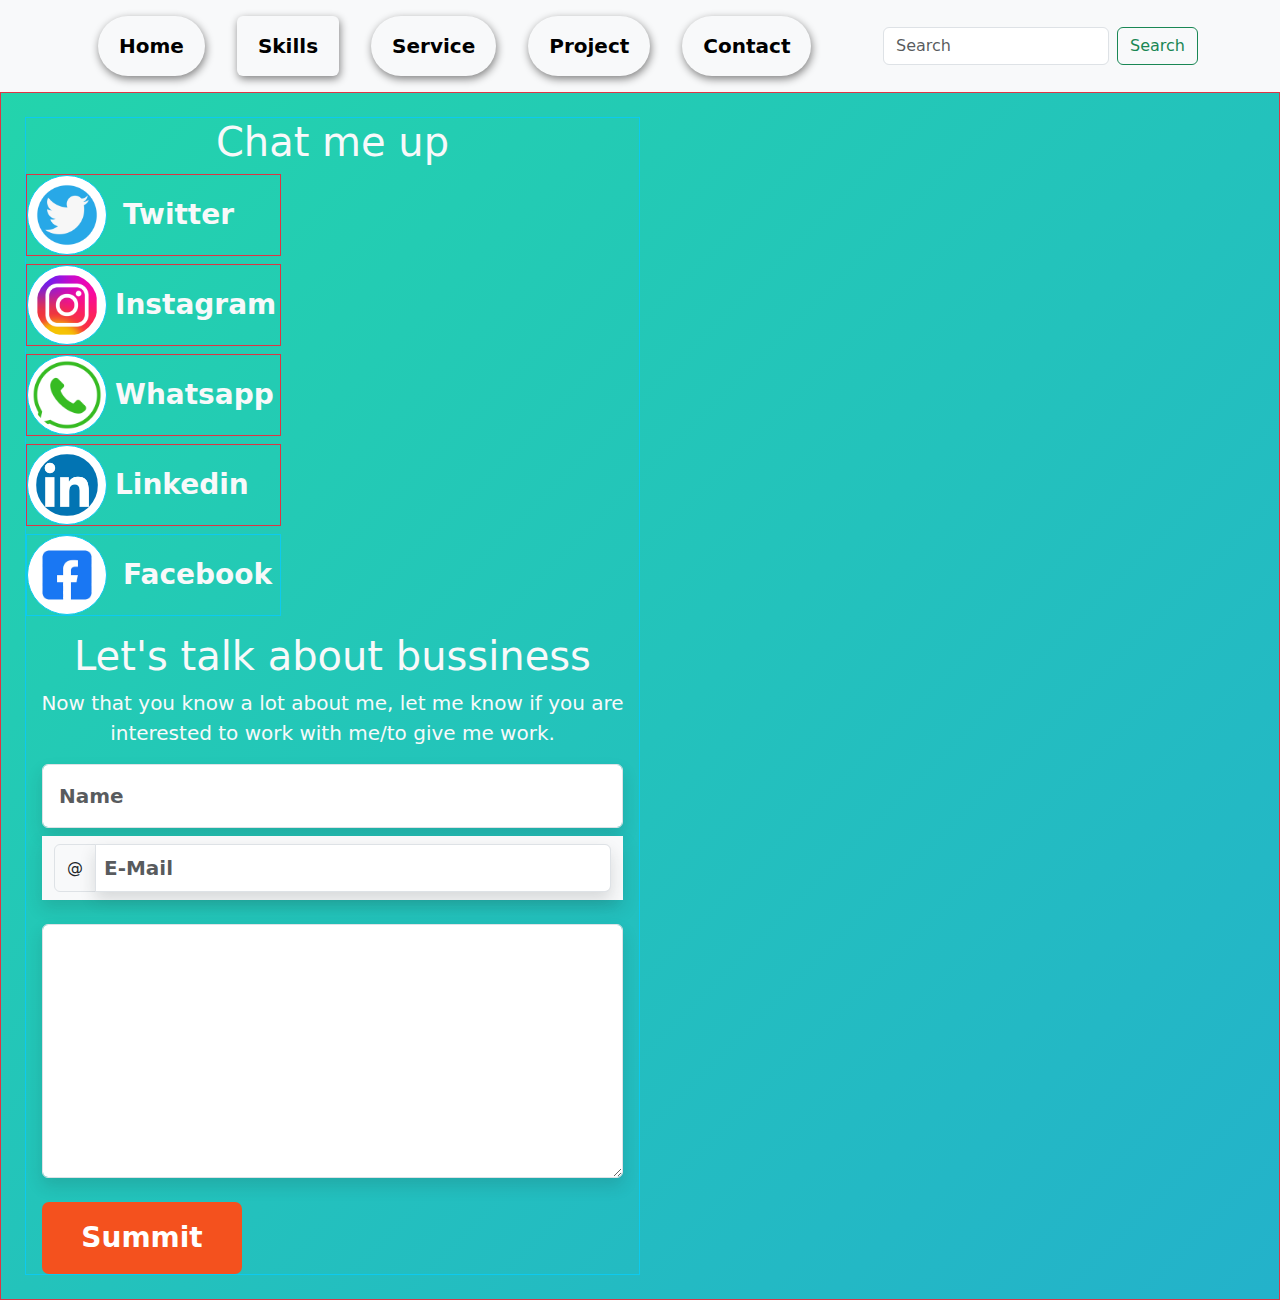
==== contact.html @ 2df0a3fb "potfolio" ====
<!DOCTYPE html>
<html lang="en">
    <head>
        <meta charset="UTF-8">
        <meta http-equiv="X-UA-Compatible" content="IE=edge">
        <meta name="viewport" content="width=device-width, initial-scale=1.0">
        <title>Document</title>
        <link rel="stylesheet" href="./style.css">

        <link rel="stylesheet" href="./bootstrap-5.3.0-alpha1-dist/bootstrap-5.3.0-alpha1-dist/css/bootstrap.css">
        
        <script src="bootstrap-5.3.0-alpha1-dist/bootstrap-5.3.0-alpha1-dist/js/bootstrap.js"></script>

        <link
        rel="stylesheet"
        href="https://cdnjs.cloudflare.com/ajax/libs/animate.css/4.1.1/animate.min.css"
      />
    </head>
    <body>
        <div class="background">
            <nav class="navbar navbar-expand-lg bg-body-tertiary sticky-top   bg-dark">
                <div class="container  bg-dar">
                    <button class="navbar-toggler" type="button" data-bs-toggle="collapse" data-bs-target="#navbarTogglerDemo03" aria-controls="navbarTogglerDemo03" aria-expanded="false" aria-label="Toggle navigation">
                        <span class="navbar-toggler-icon"></span>
                </button>
                <div class="collapse navbar-collapse" id="navbarTogglerDemo03">
                    <ul class="navbar-nav me-auto mb-2 mb-lg-0">
                        <button class="btn  rounded-pill mx-3 my-2" id="btn">
                            <li class="nav-item">
                            <a class="nav-link active fw-bold fs-5" aria-current="page" href="./index.html">Home</a>
                            </li>
                        </button>
                        <button class="btn  rounded- mx-3 my-2" id="btn">
                            <li class="nav-item">
                                <a class="nav-link active fw-bold fs-5" aria-current="page" href="#">Skills</a>
                            </li>
                        </button>
                        <button class="btn  rounded-pill mx-3 my-2" id="btn">
                            <li class="nav-item">
                            <a class="nav-link active fw-bold fs-5" aria-current="page" href="#">Service</a>
                            </li>
                        </button>
                        <button class="btn  rounded-pill mx-3 my-2" id="btn">
                            <li class="nav-item">
                            <a class="nav-link active fw-bold fs-5" aria-current="page" href="#">Project</a>
                            </li>
                        </button>
                        <button class="btn  rounded-pill mx-3 my-2" id="btn">
                            <li class="nav-item">
                            <a class="nav-link active fw-bold fs-5" aria-current="page" href="#">Contact</a>
                            </li>
                        </button>
                    
                    
                    
                    </ul>
                    <form class="d-flex" role="search">
                    <input class="form-control me-2" type="search" placeholder="Search" aria-label="Search">
                    <button class="btn btn-outline-success" type="submit">Search</button>
                    </form>
                </div>
            </div>
        </nav>
        <div class="container-fluid border border-danger p-4">
            <div class="col-6 border border-info">
                <h1 class="text-center text-light">Chat me up</h1>
                <div class="border border-danger col-5 my-2 d-flex ">
                    <a href="">
                        <img src="./twitter logo png - Google Search/pngtree-twitter-social-media-round-icon-png-image_6315985.png" alt="" width="80" class="card rounded-circle p-2 border border-info ">
                    </a>
                    <a href="" class="my-auto text-decoration-none text-capitalize fs-3 fw-bold ps-3 text-light">
                        Twitter
                    </a>
                </div>
                <div class="border border-danger col-5 my-2 d-flex">
                    <a href="">
                        <img src="./twitter logo png - Google Search/pngtree-instagram-icon-png-image_6315974.png" alt="" width="80" class="card rounded-circle p-2 border border-info ">
                    </a>
                    <a href="" class="my-auto text-decoration-none text-capitalize fs-3 fw-bold  ps-2 text-light">
                        Instagram
                    </a>
                </div>
                <div class="border border-danger col-5 my-2 d-flex">
                    <a href="https://api.whatsapp.com/send/?phone=%2B2348149445103&text&type=phone_number&app_absent=0">
                        <img src="./twitter logo png - Google Search/pngtree-whatsapp-mobile-software-icon-png-image_6315991.png" alt="" width="80" class="card rounded-circle p-1 border border-info ">
                    </a>
                    <a href="https://api.whatsapp.com/send/?phone=%2B2348149445103&text&type=phone_number&app_absent=0" class="my-auto text-decoration-none text-capitalize fs-3 fw-bold ps-2 text-light">
                        Whatsapp
                    </a>
                </div>
                <div class="border border-danger col-5 my-2 d-flex">
                    <a href="">
                        <img src="./twitter logo png - Google Search/480px-LinkedIn_logo_initials.png" alt="" width="80" class="card rounded-circle p-2 border border-info ">
                    </a>
                    <a href="" class="my-auto text-decoration-none text-capitalize fs-3 fw-bold ps-2 text-light ">
                        Linkedin
                    </a>
                </div>
                <div class="border border-info col-5 my-2 d-flex">
                    <a href="">
                        <img src="./twitter logo png - Google Search/blue-social-media-logo_197792-1759.png" alt="" width="80" class="card rounded-circle p-1 border border-info">
                    </a>
                    <a href="" class="my-auto text-decoration-none text-capitalize fs-3 fw-bold ps-3 text-light">
                        Facebook
                    </a>
                </div>
                <h1 class="text-center pt-2 text-light">Let's talk about bussiness</h1>
                <p class="text-center fs-5 text-light">Now that you know a lot about me, let me know if you are interested to work with me/to give me work.</p>
                <div class="mx-3">
                    <input type="text" class="form-control fs-5 fw-bold text-capitalize shadow p-3 my-2 " placeholder="Name">
                    <nav class="navbar bg-body-tertiary shadow">
                        <form class="container-fluid">
                          <div class="input-group">
                            <span class="input-group-text">@</span>
                            <input type="email" class="form-control fs-5 fw-bold text-capitalize shadow p-2" placeholder="E-mail">
                          </div>
                        </form>
                      </nav>
                    <textarea name="" id="" cols="30" rows="10" class="form-control shadow my-4"></textarea>
                    <a href="mailto:olamilekanferanmi99@gmail.com">
                        <button class="btn fs-3 fw-bold" style="vertical-align:middle" id="button" ><span>Summit</span></button>
                    </a>
                </div>

            </div> 
            
        </div>
    </div>
    
</body>
</html>
---- style.css ----
.background {
	background: linear-gradient(-45deg, #ee7752, #e73c7e, #23a6d5, #23d5ab);
	background-size: 400% 400%;
	animation: gradient 6s ease infinite;
	/* height: 100vh; */
}

@keyframes gradient {
	0% {
		background-position: 0% 50%;
	}
	50% {
		background-position: 100% 50%;
	}
	100% {
		background-position: 0% 50%;
	}
}
#btn {
    box-shadow:1px 3px 9px gray ;
}
#btn:hover {
   background-color:rgb(110, 228, 228);
}
#btn:active {
   background-color: white;
   /* transition: 2s; */;
   transform: matrix3d(40px);
}
.hh {
    font-size: 50px;
    color: white;
    text-transform: capitalize;
}
#img{
    background-image: url("./IMG_0946\ -\ Copy.JPG");
    background-position: 50%;
    background-repeat: no-repeat;
    /* width: 300px; */
    height: 80vh;
    background-size: cover;
    background-clip: border-box;
}
#border {
  background: linear-gradient(-45deg, #ee7752, #e73c7e, #23a6d5, #23d5ab ,red,gold,blue);
	background-size: 400% 400%;
	animation: gradient 5s ease infinite;
	/* height: 100vh; */
  /* width: 400px; */
  /* justify-content: center; */
  /* align-items: center; */
  /* padding: 10px; */
  /* margin: 20px; */
}
#button {
  border-radius: 7px;
  background-color: #f4511e;
  border: none;
  color: #FFFFFF;
  padding: 15px;
  width: 200px;
  transition: all 0.5s;
}

#button span {
  cursor: pointer;
  position: relative;
  transition: 0.5s;
}

#button span:after {
  content: '\00bb';
  position: absolute;
  opacity: 0;
  top: 0;
  right: -20px;
  transition: 0.5s;
}

#button:hover span {
  padding-right: 25px;
}

#button:hover span:after {
  opacity: 1;
}
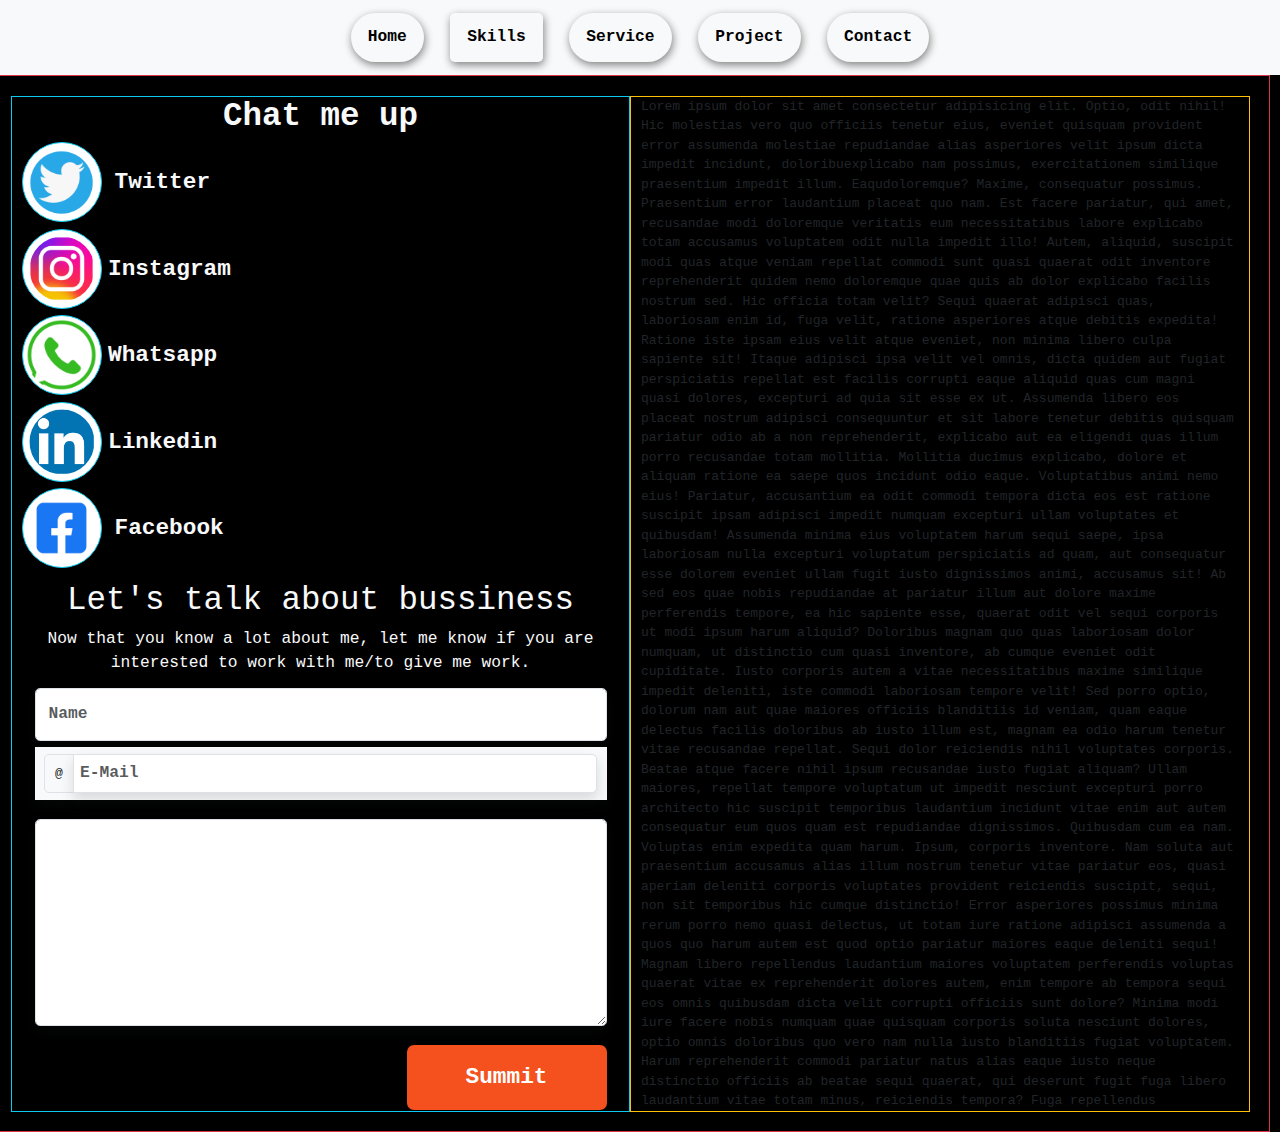
==== commit b046098e: "Potfolio" ====
--- a/contact.html
+++ b/contact.html
@@ -17,54 +17,48 @@
       />
     </head>
     <body>
-        <div class="background">
-            <nav class="navbar navbar-expand-lg bg-body-tertiary sticky-top   bg-dark">
-                <div class="container  bg-dar">
-                    <button class="navbar-toggler" type="button" data-bs-toggle="collapse" data-bs-target="#navbarTogglerDemo03" aria-controls="navbarTogglerDemo03" aria-expanded="false" aria-label="Toggle navigation">
-                        <span class="navbar-toggler-icon"></span>
-                </button>
-                <div class="collapse navbar-collapse" id="navbarTogglerDemo03">
-                    <ul class="navbar-nav me-auto mb-2 mb-lg-0">
-                        <button class="btn  rounded-pill mx-3 my-2" id="btn">
-                            <li class="nav-item">
-                            <a class="nav-link active fw-bold fs-5" aria-current="page" href="./index.html">Home</a>
-                            </li>
-                        </button>
-                        <button class="btn  rounded- mx-3 my-2" id="btn">
-                            <li class="nav-item">
-                                <a class="nav-link active fw-bold fs-5" aria-current="page" href="#">Skills</a>
-                            </li>
-                        </button>
-                        <button class="btn  rounded-pill mx-3 my-2" id="btn">
-                            <li class="nav-item">
-                            <a class="nav-link active fw-bold fs-5" aria-current="page" href="#">Service</a>
-                            </li>
-                        </button>
-                        <button class="btn  rounded-pill mx-3 my-2" id="btn">
-                            <li class="nav-item">
-                            <a class="nav-link active fw-bold fs-5" aria-current="page" href="#">Project</a>
-                            </li>
-                        </button>
-                        <button class="btn  rounded-pill mx-3 my-2" id="btn">
-                            <li class="nav-item">
-                            <a class="nav-link active fw-bold fs-5" aria-current="page" href="#">Contact</a>
-                            </li>
-                        </button>
-                    
-                    
-                    
-                    </ul>
-                    <form class="d-flex" role="search">
-                    <input class="form-control me-2" type="search" placeholder="Search" aria-label="Search">
-                    <button class="btn btn-outline-success" type="submit">Search</button>
-                    </form>
-                </div>
+        <nav class="navbar navbar-expand-lg bg-body-tertiary sticky-top   bg-dark">
+            <div class="container  bg-dar">
+              <button class="navbar-toggler" type="button" data-bs-toggle="collapse" data-bs-target="#navbarTogglerDemo03" aria-controls="navbarTogglerDemo03" aria-expanded="false" aria-label="Toggle navigation">
+                <span class="navbar-toggler-icon"></span>
+              </button>
+              <div class="collapse navbar-collapse" id="navbarTogglerDemo03">
+                <ul class="navbar-nav me-auto mb-2 mb-lg-0 mx-auto">
+                    <button class="btn  rounded-pill mx-3 my-2" id="btn">
+                        <li class="nav-item">
+                          <a class="nav-link active fw-bold fs-5" aria-current="page" href="./index.html">Home</a>
+                        </li>
+                    </button>
+                    <button class="btn  rounded- mx-3 my-2" id="btn">
+                        <li class="nav-item">
+                          <a class="nav-link active fw-bold fs-5" aria-current="page" href="./skill.html">Skills</a>
+                        </li>
+                    </button>
+                    <button class="btn  rounded-pill mx-3 my-2" id="btn">
+                        <li class="nav-item">
+                          <a class="nav-link active fw-bold fs-5" aria-current="page" href="./service.html">Service</a>
+                        </li>
+                    </button>
+                    <button class="btn  rounded-pill mx-3 my-2" id="btn">
+                        <li class="nav-item">
+                          <a class="nav-link active fw-bold fs-5" aria-current="page" href="./Project.html">Project</a>
+                        </li>
+                    </button>
+                    <button class="btn  rounded-pill mx-3 my-2" id="btn">
+                        <li class="nav-item">
+                          <a class="nav-link active fw-bold fs-5" aria-current="page" href="./contact.html">Contact</a>
+                        </li>
+                    </button>
+                </ul>
+              </div>
             </div>
         </nav>
-        <div class="container-fluid border border-danger p-4">
-            <div class="col-6 border border-info">
-                <h1 class="text-center text-light">Chat me up</h1>
-                <div class="border border-danger col-5 my-2 d-flex ">
+
+    <div class="background">    
+        <div class="container-fluid border border-danger p-4 row">
+            <div class="col-lg-6 col-md-6 col-sm-12 border border-info ">
+                <h1 class="text-center text-light fs-1 fw-bold">Chat me up</h1>
+                <div class="my-2 d-flex ">
                     <a href="">
                         <img src="./twitter logo png - Google Search/pngtree-twitter-social-media-round-icon-png-image_6315985.png" alt="" width="80" class="card rounded-circle p-2 border border-info ">
                     </a>
@@ -72,7 +66,7 @@
                         Twitter
                     </a>
                 </div>
-                <div class="border border-danger col-5 my-2 d-flex">
+                <div class="my-2 d-flex">
                     <a href="">
                         <img src="./twitter logo png - Google Search/pngtree-instagram-icon-png-image_6315974.png" alt="" width="80" class="card rounded-circle p-2 border border-info ">
                     </a>
@@ -80,7 +74,7 @@
                         Instagram
                     </a>
                 </div>
-                <div class="border border-danger col-5 my-2 d-flex">
+                <div class="my-2 d-flex">
                     <a href="https://api.whatsapp.com/send/?phone=%2B2348149445103&text&type=phone_number&app_absent=0">
                         <img src="./twitter logo png - Google Search/pngtree-whatsapp-mobile-software-icon-png-image_6315991.png" alt="" width="80" class="card rounded-circle p-1 border border-info ">
                     </a>
@@ -88,7 +82,7 @@
                         Whatsapp
                     </a>
                 </div>
-                <div class="border border-danger col-5 my-2 d-flex">
+                <div class="my-2 d-flex">
                     <a href="">
                         <img src="./twitter logo png - Google Search/480px-LinkedIn_logo_initials.png" alt="" width="80" class="card rounded-circle p-2 border border-info ">
                     </a>
@@ -96,7 +90,7 @@
                         Linkedin
                     </a>
                 </div>
-                <div class="border border-info col-5 my-2 d-flex">
+                <div class=" my-2 d-flex">
                     <a href="">
                         <img src="./twitter logo png - Google Search/blue-social-media-logo_197792-1759.png" alt="" width="80" class="card rounded-circle p-1 border border-info">
                     </a>
@@ -118,12 +112,15 @@
                       </nav>
                     <textarea name="" id="" cols="30" rows="10" class="form-control shadow my-4"></textarea>
                     <a href="mailto:olamilekanferanmi99@gmail.com">
-                        <button class="btn fs-3 fw-bold" style="vertical-align:middle" id="button" ><span>Summit</span></button>
+                        <button class="btn fs-3 fw-bold float-end" style="vertical-align:middle" id="button" ><span>Summit</span></button>
                     </a>
                 </div>
 
             </div> 
             
+            <div class="border border-info col-lg-6 col-md-6 d-lg-flex d-none border border-warning">
+              Lorem ipsum dolor sit amet consectetur adipisicing elit. Optio, odit nihil! Hic molestias vero quo officiis tenetur eius, eveniet quisquam provident error assumenda molestiae repudiandae alias asperiores velit ipsum dicta impedit incidunt, doloribuexplicabo nam possimus, exercitationem similique praesentium impedit illum. Eaqudoloremque? Maxime, consequatur possimus. Praesentium error laudantium placeat quo nam. Est facere pariatur, qui amet, recusandae modi doloremque veritatis eum necessitatibus labore explicabo totam accusamus voluptatem odit nulla impedit illo! Autem, aliquid, suscipit modi quas atque veniam repellat commodi sunt quasi quaerat odit inventore reprehenderit quidem nemo doloremque quae quis ab dolor explicabo facilis nostrum sed. Hic officia totam velit? Sequi quaerat adipisci quas, laboriosam enim id, fuga velit, ratione asperiores atque debitis expedita! Ratione iste ipsam eius velit atque eveniet, non minima libero culpa sapiente sit! Itaque adipisci ipsa velit vel omnis, dicta quidem aut fugiat perspiciatis repellat est facilis corrupti eaque aliquid quas cum magni quasi dolores, excepturi ad quia sit esse ex ut. Assumenda libero eos placeat nostrum adipisci consequuntur et sit labore tenetur debitis quisquam pariatur odio ab a non reprehenderit, explicabo aut ea eligendi quas illum porro recusandae totam mollitia. Mollitia ducimus explicabo, dolore et aliquam ratione ea saepe quos incidunt odio eaque. Voluptatibus animi nemo eius! Pariatur, accusantium ea odit commodi tempora dicta eos est ratione suscipit ipsam adipisci impedit numquam excepturi ullam voluptates et quibusdam! Assumenda minima eius voluptatem harum sequi saepe, ipsa laboriosam nulla excepturi voluptatum perspiciatis ad quam, aut consequatur esse dolorem eveniet ullam fugit iusto dignissimos animi, accusamus sit! Ab sed eos quae nobis repudiandae at pariatur illum aut dolore maxime perferendis tempore, ea hic sapiente esse, quaerat odit vel sequi corporis ut modi ipsum harum aliquid? Doloribus magnam quo quas laboriosam dolor numquam, ut distinctio cum quasi inventore, ab cumque eveniet odit cupiditate. Iusto corporis autem a vitae necessitatibus maxime similique impedit deleniti, iste commodi laboriosam tempore velit! Sed porro optio, dolorum nam aut quae maiores officiis blanditiis id veniam, quam eaque delectus facilis doloribus ab iusto illum est, magnam ea odio harum tenetur vitae recusandae repellat. Sequi dolor reiciendis nihil voluptates corporis. Beatae atque facere nihil ipsum recusandae iusto fugiat aliquam? Ullam maiores, repellat tempore voluptatum ut impedit nesciunt excepturi porro architecto hic suscipit temporibus laudantium incidunt vitae enim aut autem consequatur eum quos quam est repudiandae dignissimos. Quibusdam cum ea nam. Voluptas enim expedita quam harum. Ipsum, corporis inventore. Nam soluta aut praesentium accusamus alias illum nostrum tenetur vitae pariatur eos, quasi aperiam deleniti corporis voluptates provident reiciendis suscipit, sequi, non sit temporibus hic cumque distinctio! Error asperiores possimus minima rerum porro nemo quasi delectus, ut totam iure ratione adipisci assumenda a quos quo harum autem est quod optio pariatur maiores eaque deleniti sequi! Magnam libero repellendus laudantium maiores voluptatem perferendis voluptas quaerat vitae ex reprehenderit dolores autem, enim tempore ab tempora sequi eos omnis quibusdam dicta velit corrupti officiis sunt dolore? Minima modi iure facere nobis numquam quae quisquam corporis soluta nesciunt dolores, optio omnis doloribus quo vero nam nulla iusto blanditiis fugiat voluptatem. Harum reprehenderit commodi pariatur natus alias eaque iusto neque distinctio officiis ab beatae sequi quaerat, qui deserunt fugit fuga libero laudantium vitae totam minus, reiciendis tempora? Fuga repellendus 
+            </div>
         </div>
     </div>
     
--- a/style.css
+++ b/style.css
@@ -1,7 +1,11 @@
+* {
+  font-family: monospace;
+}
 .background {
-	background: linear-gradient(-45deg, #ee7752, #e73c7e, #23a6d5, #23d5ab);
-	background-size: 400% 400%;
-	animation: gradient 6s ease infinite;
+	/* background: linear-gradient(-45deg, #ee7752, #e73c7e, #23a6d5, #23d5ab);
+	background-size: 100%;
+	animation: gradient 6s ease infinite; */
+  background-color: black;
 	/* height: 100vh; */
 }
 
@@ -33,13 +37,14 @@
     text-transform: capitalize;
 }
 #img{
-    background-image: url("./IMG_0946\ -\ Copy.JPG");
+    background-image: url("./css-tutorial.png");
     background-position: 50%;
     background-repeat: no-repeat;
     /* width: 300px; */
     height: 80vh;
     background-size: cover;
     background-clip: border-box;
+    border-radius: 120px;
 }
 #border {
   background: linear-gradient(-45deg, #ee7752, #e73c7e, #23a6d5, #23d5ab ,red,gold,blue);
@@ -84,4 +89,27 @@
 #button:hover span:after {
   opacity: 1;
 }
+#tr {
+  animation-name: move;
+  animation-duration: 10s;
+  animation-timing-function: ease ease-in-out;
+  animation-iteration-count: infinite;
 
+  border:  2px solid red;
+  height: 200px;
+}
+@keyframes move {
+  0%{
+    image-orientation: from-image url(./activityImage.jpg);
+    height: 300px;
+  }
+  25%{
+
+  }
+  50%{
+
+  }
+  1000%{
+
+  }
+}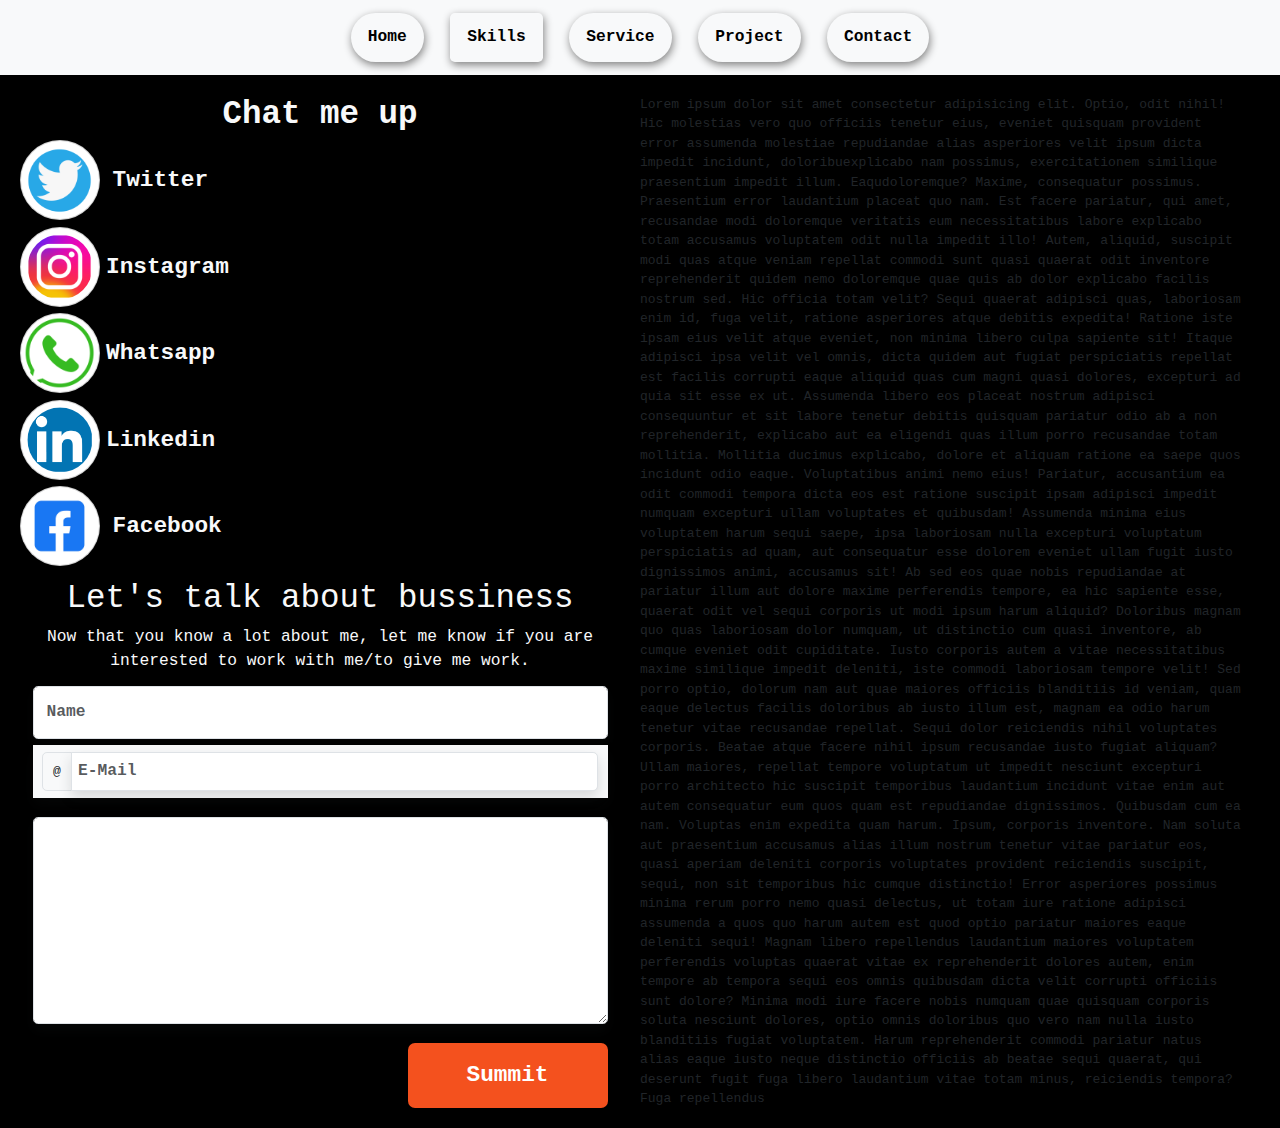
==== commit c7b41de8: "portfolio" ====
--- a/contact.html
+++ b/contact.html
@@ -55,12 +55,12 @@
         </nav>
 
     <div class="background">    
-        <div class="container-fluid border border-danger p-4 row">
-            <div class="col-lg-6 col-md-6 col-sm-12 border border-info ">
+        <div class="container-fluid p-4 row">
+            <div class="col-lg-6 col-md-6 col-sm-12">
                 <h1 class="text-center text-light fs-1 fw-bold">Chat me up</h1>
                 <div class="my-2 d-flex ">
                     <a href="">
-                        <img src="./twitter logo png - Google Search/pngtree-twitter-social-media-round-icon-png-image_6315985.png" alt="" width="80" class="card rounded-circle p-2 border border-info ">
+                        <img src="./twitter logo png - Google Search/pngtree-twitter-social-media-round-icon-png-image_6315985.png" alt="" width="80" class="card rounded-circle p-2 ">
                     </a>
                     <a href="" class="my-auto text-decoration-none text-capitalize fs-3 fw-bold ps-3 text-light">
                         Twitter
@@ -68,7 +68,7 @@
                 </div>
                 <div class="my-2 d-flex">
                     <a href="">
-                        <img src="./twitter logo png - Google Search/pngtree-instagram-icon-png-image_6315974.png" alt="" width="80" class="card rounded-circle p-2 border border-info ">
+                        <img src="./twitter logo png - Google Search/pngtree-instagram-icon-png-image_6315974.png" alt="" width="80" class="card rounded-circle p-2 ">
                     </a>
                     <a href="" class="my-auto text-decoration-none text-capitalize fs-3 fw-bold  ps-2 text-light">
                         Instagram
@@ -76,7 +76,7 @@
                 </div>
                 <div class="my-2 d-flex">
                     <a href="https://api.whatsapp.com/send/?phone=%2B2348149445103&text&type=phone_number&app_absent=0">
-                        <img src="./twitter logo png - Google Search/pngtree-whatsapp-mobile-software-icon-png-image_6315991.png" alt="" width="80" class="card rounded-circle p-1 border border-info ">
+                        <img src="./twitter logo png - Google Search/pngtree-whatsapp-mobile-software-icon-png-image_6315991.png" alt="" width="80" class="card rounded-circle p-1 ">
                     </a>
                     <a href="https://api.whatsapp.com/send/?phone=%2B2348149445103&text&type=phone_number&app_absent=0" class="my-auto text-decoration-none text-capitalize fs-3 fw-bold ps-2 text-light">
                         Whatsapp
@@ -84,7 +84,7 @@
                 </div>
                 <div class="my-2 d-flex">
                     <a href="">
-                        <img src="./twitter logo png - Google Search/480px-LinkedIn_logo_initials.png" alt="" width="80" class="card rounded-circle p-2 border border-info ">
+                        <img src="./twitter logo png - Google Search/480px-LinkedIn_logo_initials.png" alt="" width="80" class="card rounded-circle p-2 ">
                     </a>
                     <a href="" class="my-auto text-decoration-none text-capitalize fs-3 fw-bold ps-2 text-light ">
                         Linkedin
@@ -92,7 +92,7 @@
                 </div>
                 <div class=" my-2 d-flex">
                     <a href="">
-                        <img src="./twitter logo png - Google Search/blue-social-media-logo_197792-1759.png" alt="" width="80" class="card rounded-circle p-1 border border-info">
+                        <img src="./twitter logo png - Google Search/blue-social-media-logo_197792-1759.png" alt="" width="80" class="card rounded-circle p-1">
                     </a>
                     <a href="" class="my-auto text-decoration-none text-capitalize fs-3 fw-bold ps-3 text-light">
                         Facebook
@@ -118,7 +118,7 @@
 
             </div> 
             
-            <div class="border border-info col-lg-6 col-md-6 d-lg-flex d-none border border-warning">
+            <div class="col-lg-6 col-md-6 d-lg-flex d-none">
               Lorem ipsum dolor sit amet consectetur adipisicing elit. Optio, odit nihil! Hic molestias vero quo officiis tenetur eius, eveniet quisquam provident error assumenda molestiae repudiandae alias asperiores velit ipsum dicta impedit incidunt, doloribuexplicabo nam possimus, exercitationem similique praesentium impedit illum. Eaqudoloremque? Maxime, consequatur possimus. Praesentium error laudantium placeat quo nam. Est facere pariatur, qui amet, recusandae modi doloremque veritatis eum necessitatibus labore explicabo totam accusamus voluptatem odit nulla impedit illo! Autem, aliquid, suscipit modi quas atque veniam repellat commodi sunt quasi quaerat odit inventore reprehenderit quidem nemo doloremque quae quis ab dolor explicabo facilis nostrum sed. Hic officia totam velit? Sequi quaerat adipisci quas, laboriosam enim id, fuga velit, ratione asperiores atque debitis expedita! Ratione iste ipsam eius velit atque eveniet, non minima libero culpa sapiente sit! Itaque adipisci ipsa velit vel omnis, dicta quidem aut fugiat perspiciatis repellat est facilis corrupti eaque aliquid quas cum magni quasi dolores, excepturi ad quia sit esse ex ut. Assumenda libero eos placeat nostrum adipisci consequuntur et sit labore tenetur debitis quisquam pariatur odio ab a non reprehenderit, explicabo aut ea eligendi quas illum porro recusandae totam mollitia. Mollitia ducimus explicabo, dolore et aliquam ratione ea saepe quos incidunt odio eaque. Voluptatibus animi nemo eius! Pariatur, accusantium ea odit commodi tempora dicta eos est ratione suscipit ipsam adipisci impedit numquam excepturi ullam voluptates et quibusdam! Assumenda minima eius voluptatem harum sequi saepe, ipsa laboriosam nulla excepturi voluptatum perspiciatis ad quam, aut consequatur esse dolorem eveniet ullam fugit iusto dignissimos animi, accusamus sit! Ab sed eos quae nobis repudiandae at pariatur illum aut dolore maxime perferendis tempore, ea hic sapiente esse, quaerat odit vel sequi corporis ut modi ipsum harum aliquid? Doloribus magnam quo quas laboriosam dolor numquam, ut distinctio cum quasi inventore, ab cumque eveniet odit cupiditate. Iusto corporis autem a vitae necessitatibus maxime similique impedit deleniti, iste commodi laboriosam tempore velit! Sed porro optio, dolorum nam aut quae maiores officiis blanditiis id veniam, quam eaque delectus facilis doloribus ab iusto illum est, magnam ea odio harum tenetur vitae recusandae repellat. Sequi dolor reiciendis nihil voluptates corporis. Beatae atque facere nihil ipsum recusandae iusto fugiat aliquam? Ullam maiores, repellat tempore voluptatum ut impedit nesciunt excepturi porro architecto hic suscipit temporibus laudantium incidunt vitae enim aut autem consequatur eum quos quam est repudiandae dignissimos. Quibusdam cum ea nam. Voluptas enim expedita quam harum. Ipsum, corporis inventore. Nam soluta aut praesentium accusamus alias illum nostrum tenetur vitae pariatur eos, quasi aperiam deleniti corporis voluptates provident reiciendis suscipit, sequi, non sit temporibus hic cumque distinctio! Error asperiores possimus minima rerum porro nemo quasi delectus, ut totam iure ratione adipisci assumenda a quos quo harum autem est quod optio pariatur maiores eaque deleniti sequi! Magnam libero repellendus laudantium maiores voluptatem perferendis voluptas quaerat vitae ex reprehenderit dolores autem, enim tempore ab tempora sequi eos omnis quibusdam dicta velit corrupti officiis sunt dolore? Minima modi iure facere nobis numquam quae quisquam corporis soluta nesciunt dolores, optio omnis doloribus quo vero nam nulla iusto blanditiis fugiat voluptatem. Harum reprehenderit commodi pariatur natus alias eaque iusto neque distinctio officiis ab beatae sequi quaerat, qui deserunt fugit fuga libero laudantium vitae totam minus, reiciendis tempora? Fuga repellendus 
             </div>
         </div>
--- a/style.css
+++ b/style.css
@@ -89,27 +89,27 @@
 #button:hover span:after {
   opacity: 1;
 }
-#tr {
+#move {
   animation-name: move;
   animation-duration: 10s;
-  animation-timing-function: ease ease-in-out;
+  animation-timing-function: ease ;
   animation-iteration-count: infinite;
-
-  border:  2px solid red;
-  height: 200px;
 }
 @keyframes move {
   0%{
-    image-orientation: from-image url(./activityImage.jpg);
-    height: 300px;
+    transform: scale(1.1,1.1);
   }
   25%{
-
+    transform: scale(1,1);
   }
   50%{
-
+    transform: scale(1.1,1.1);
   }
-  1000%{
+  75%{
+    transform: scale(1.1);
+  }
+  100%{
+    transform: scale(1.1,1.1);
 
   }
 }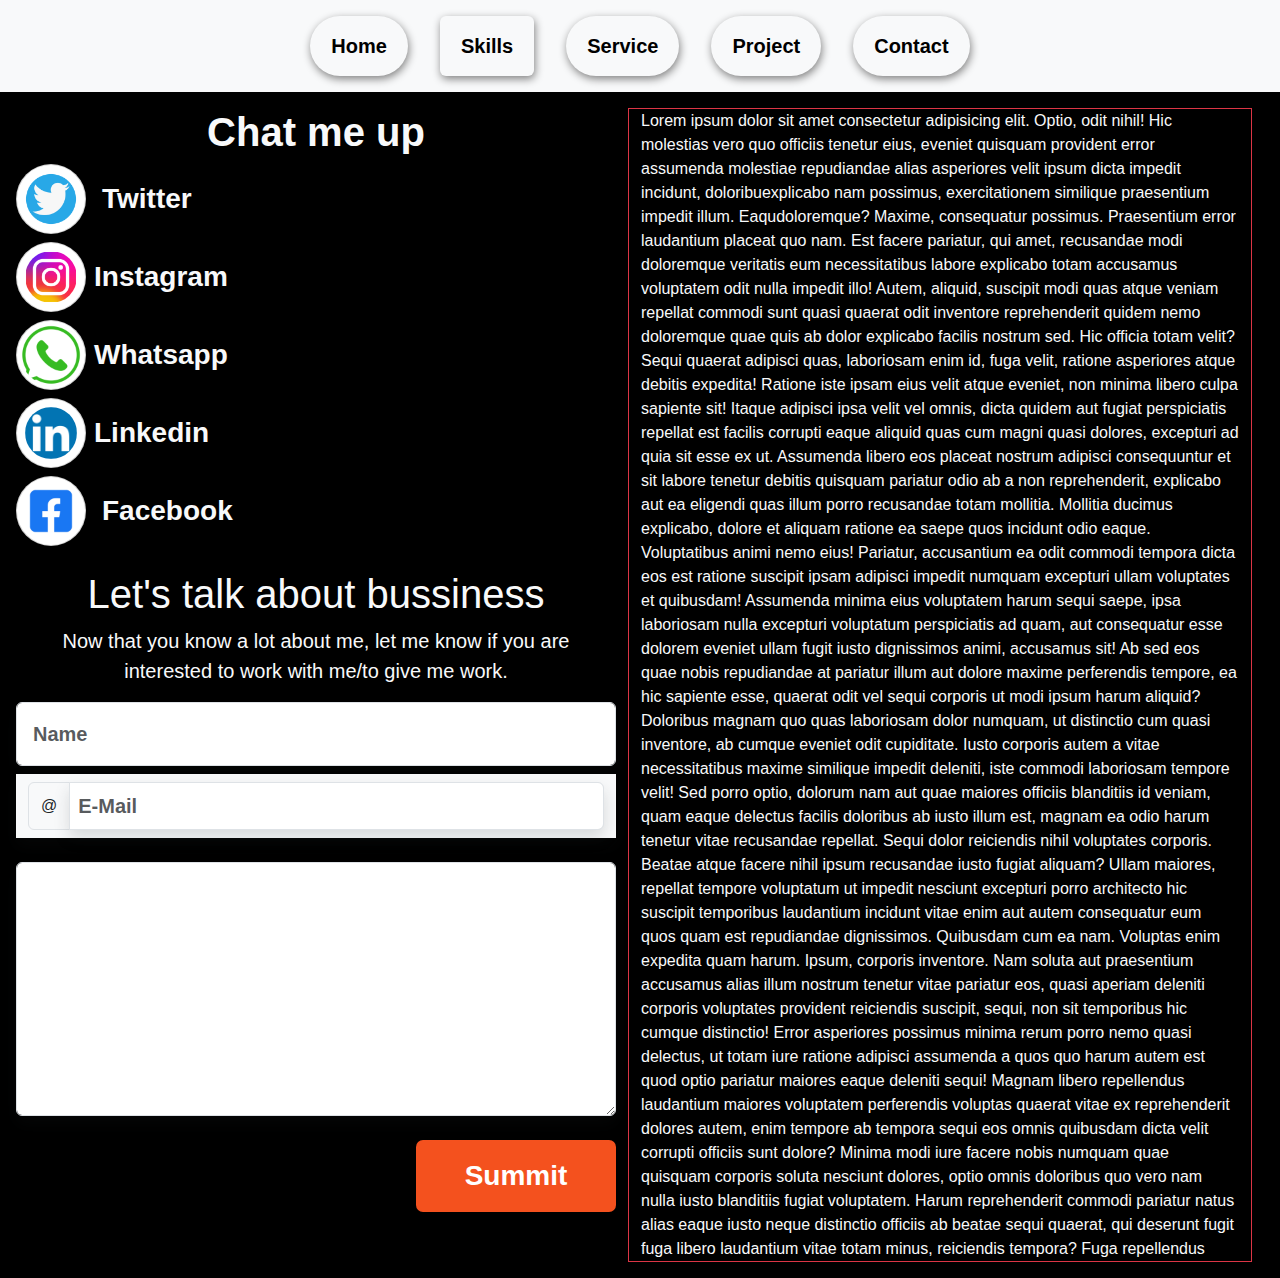
==== commit c5be36cb: "portfolio" ====
--- a/contact.html
+++ b/contact.html
@@ -55,12 +55,12 @@
         </nav>
 
     <div class="background">    
-        <div class="container-fluid p-4 row">
+        <div class="container-fluid p-3 row">
             <div class="col-lg-6 col-md-6 col-sm-12">
                 <h1 class="text-center text-light fs-1 fw-bold">Chat me up</h1>
                 <div class="my-2 d-flex ">
                     <a href="">
-                        <img src="./twitter logo png - Google Search/pngtree-twitter-social-media-round-icon-png-image_6315985.png" alt="" width="80" class="card rounded-circle p-2 ">
+                        <img src="./twitter logo png - Google Search/pngtree-twitter-social-media-round-icon-png-image_6315985.png" alt="" width="70" class="card rounded-circle p-2 ">
                     </a>
                     <a href="" class="my-auto text-decoration-none text-capitalize fs-3 fw-bold ps-3 text-light">
                         Twitter
@@ -68,7 +68,7 @@
                 </div>
                 <div class="my-2 d-flex">
                     <a href="">
-                        <img src="./twitter logo png - Google Search/pngtree-instagram-icon-png-image_6315974.png" alt="" width="80" class="card rounded-circle p-2 ">
+                        <img src="./twitter logo png - Google Search/pngtree-instagram-icon-png-image_6315974.png" alt="" width="70" class="card rounded-circle p-2 ">
                     </a>
                     <a href="" class="my-auto text-decoration-none text-capitalize fs-3 fw-bold  ps-2 text-light">
                         Instagram
@@ -76,7 +76,7 @@
                 </div>
                 <div class="my-2 d-flex">
                     <a href="https://api.whatsapp.com/send/?phone=%2B2348149445103&text&type=phone_number&app_absent=0">
-                        <img src="./twitter logo png - Google Search/pngtree-whatsapp-mobile-software-icon-png-image_6315991.png" alt="" width="80" class="card rounded-circle p-1 ">
+                        <img src="./twitter logo png - Google Search/pngtree-whatsapp-mobile-software-icon-png-image_6315991.png" alt="" width="70" class="card rounded-circle p-1 ">
                     </a>
                     <a href="https://api.whatsapp.com/send/?phone=%2B2348149445103&text&type=phone_number&app_absent=0" class="my-auto text-decoration-none text-capitalize fs-3 fw-bold ps-2 text-light">
                         Whatsapp
@@ -84,7 +84,7 @@
                 </div>
                 <div class="my-2 d-flex">
                     <a href="">
-                        <img src="./twitter logo png - Google Search/480px-LinkedIn_logo_initials.png" alt="" width="80" class="card rounded-circle p-2 ">
+                        <img src="./twitter logo png - Google Search/480px-LinkedIn_logo_initials.png" alt="" width="70" class="card rounded-circle p-2 ">
                     </a>
                     <a href="" class="my-auto text-decoration-none text-capitalize fs-3 fw-bold ps-2 text-light ">
                         Linkedin
@@ -92,15 +92,15 @@
                 </div>
                 <div class=" my-2 d-flex">
                     <a href="">
-                        <img src="./twitter logo png - Google Search/blue-social-media-logo_197792-1759.png" alt="" width="80" class="card rounded-circle p-1">
+                        <img src="./twitter logo png - Google Search/blue-social-media-logo_197792-1759.png" alt="" width="70" class="card rounded-circle p-1">
                     </a>
                     <a href="" class="my-auto text-decoration-none text-capitalize fs-3 fw-bold ps-3 text-light">
                         Facebook
                     </a>
                 </div>
-                <h1 class="text-center pt-2 text-light">Let's talk about bussiness</h1>
+                <h1 class="text-center pt-3 text-light">Let's talk about bussiness</h1>
                 <p class="text-center fs-5 text-light">Now that you know a lot about me, let me know if you are interested to work with me/to give me work.</p>
-                <div class="mx-3">
+                <div class="">
                     <input type="text" class="form-control fs-5 fw-bold text-capitalize shadow p-3 my-2 " placeholder="Name">
                     <nav class="navbar bg-body-tertiary shadow">
                         <form class="container-fluid">
@@ -109,16 +109,16 @@
                             <input type="email" class="form-control fs-5 fw-bold text-capitalize shadow p-2" placeholder="E-mail">
                           </div>
                         </form>
-                      </nav>
-                    <textarea name="" id="" cols="30" rows="10" class="form-control shadow my-4"></textarea>
+                    </nav>
                     <a href="mailto:olamilekanferanmi99@gmail.com">
+                        <textarea name="" id="" cols="30" rows="10" class="form-control shadow my-4"></textarea>
                         <button class="btn fs-3 fw-bold float-end" style="vertical-align:middle" id="button" ><span>Summit</span></button>
                     </a>
                 </div>
 
             </div> 
             
-            <div class="col-lg-6 col-md-6 d-lg-flex d-none">
+            <div class="col-lg-6 col-md-6 d-lg-flex d-none text-light border border-danger">
               Lorem ipsum dolor sit amet consectetur adipisicing elit. Optio, odit nihil! Hic molestias vero quo officiis tenetur eius, eveniet quisquam provident error assumenda molestiae repudiandae alias asperiores velit ipsum dicta impedit incidunt, doloribuexplicabo nam possimus, exercitationem similique praesentium impedit illum. Eaqudoloremque? Maxime, consequatur possimus. Praesentium error laudantium placeat quo nam. Est facere pariatur, qui amet, recusandae modi doloremque veritatis eum necessitatibus labore explicabo totam accusamus voluptatem odit nulla impedit illo! Autem, aliquid, suscipit modi quas atque veniam repellat commodi sunt quasi quaerat odit inventore reprehenderit quidem nemo doloremque quae quis ab dolor explicabo facilis nostrum sed. Hic officia totam velit? Sequi quaerat adipisci quas, laboriosam enim id, fuga velit, ratione asperiores atque debitis expedita! Ratione iste ipsam eius velit atque eveniet, non minima libero culpa sapiente sit! Itaque adipisci ipsa velit vel omnis, dicta quidem aut fugiat perspiciatis repellat est facilis corrupti eaque aliquid quas cum magni quasi dolores, excepturi ad quia sit esse ex ut. Assumenda libero eos placeat nostrum adipisci consequuntur et sit labore tenetur debitis quisquam pariatur odio ab a non reprehenderit, explicabo aut ea eligendi quas illum porro recusandae totam mollitia. Mollitia ducimus explicabo, dolore et aliquam ratione ea saepe quos incidunt odio eaque. Voluptatibus animi nemo eius! Pariatur, accusantium ea odit commodi tempora dicta eos est ratione suscipit ipsam adipisci impedit numquam excepturi ullam voluptates et quibusdam! Assumenda minima eius voluptatem harum sequi saepe, ipsa laboriosam nulla excepturi voluptatum perspiciatis ad quam, aut consequatur esse dolorem eveniet ullam fugit iusto dignissimos animi, accusamus sit! Ab sed eos quae nobis repudiandae at pariatur illum aut dolore maxime perferendis tempore, ea hic sapiente esse, quaerat odit vel sequi corporis ut modi ipsum harum aliquid? Doloribus magnam quo quas laboriosam dolor numquam, ut distinctio cum quasi inventore, ab cumque eveniet odit cupiditate. Iusto corporis autem a vitae necessitatibus maxime similique impedit deleniti, iste commodi laboriosam tempore velit! Sed porro optio, dolorum nam aut quae maiores officiis blanditiis id veniam, quam eaque delectus facilis doloribus ab iusto illum est, magnam ea odio harum tenetur vitae recusandae repellat. Sequi dolor reiciendis nihil voluptates corporis. Beatae atque facere nihil ipsum recusandae iusto fugiat aliquam? Ullam maiores, repellat tempore voluptatum ut impedit nesciunt excepturi porro architecto hic suscipit temporibus laudantium incidunt vitae enim aut autem consequatur eum quos quam est repudiandae dignissimos. Quibusdam cum ea nam. Voluptas enim expedita quam harum. Ipsum, corporis inventore. Nam soluta aut praesentium accusamus alias illum nostrum tenetur vitae pariatur eos, quasi aperiam deleniti corporis voluptates provident reiciendis suscipit, sequi, non sit temporibus hic cumque distinctio! Error asperiores possimus minima rerum porro nemo quasi delectus, ut totam iure ratione adipisci assumenda a quos quo harum autem est quod optio pariatur maiores eaque deleniti sequi! Magnam libero repellendus laudantium maiores voluptatem perferendis voluptas quaerat vitae ex reprehenderit dolores autem, enim tempore ab tempora sequi eos omnis quibusdam dicta velit corrupti officiis sunt dolore? Minima modi iure facere nobis numquam quae quisquam corporis soluta nesciunt dolores, optio omnis doloribus quo vero nam nulla iusto blanditiis fugiat voluptatem. Harum reprehenderit commodi pariatur natus alias eaque iusto neque distinctio officiis ab beatae sequi quaerat, qui deserunt fugit fuga libero laudantium vitae totam minus, reiciendis tempora? Fuga repellendus 
             </div>
         </div>
--- a/style.css
+++ b/style.css
@@ -1,12 +1,12 @@
 * {
-  font-family: monospace;
+  font-family: sans-serif;
 }
 .background {
 	/* background: linear-gradient(-45deg, #ee7752, #e73c7e, #23a6d5, #23d5ab);
-	background-size: 100%;
+	background-size: 400% 400%;
 	animation: gradient 6s ease infinite; */
   background-color: black;
-	/* height: 100vh; */
+	height: 100%;
 }
 
 @keyframes gradient {
@@ -91,25 +91,24 @@
 }
 #move {
   animation-name: move;
-  animation-duration: 10s;
+  animation-duration: 5s;
   animation-timing-function: ease ;
   animation-iteration-count: infinite;
 }
 @keyframes move {
   0%{
-    transform: scale(1.1,1.1);
-  }
-  25%{
-    transform: scale(1,1);
+    /* transform: scale(1.1,1.1); */
+    margin-top: 0px;
+    /* margin-right: 20px; */
   }
   50%{
-    transform: scale(1.1,1.1);
-  }
-  75%{
-    transform: scale(1.1);
+    /* transform: scale(1,1); */
+    margin-top: 40px;
+    /* margin-left: 20px; */
   }
   100%{
-    transform: scale(1.1,1.1);
-
+    /* transform: scale(1.1,1.1); */
+    margin-top: 0px;
+    /* margin-right: 20px; */
   }
 }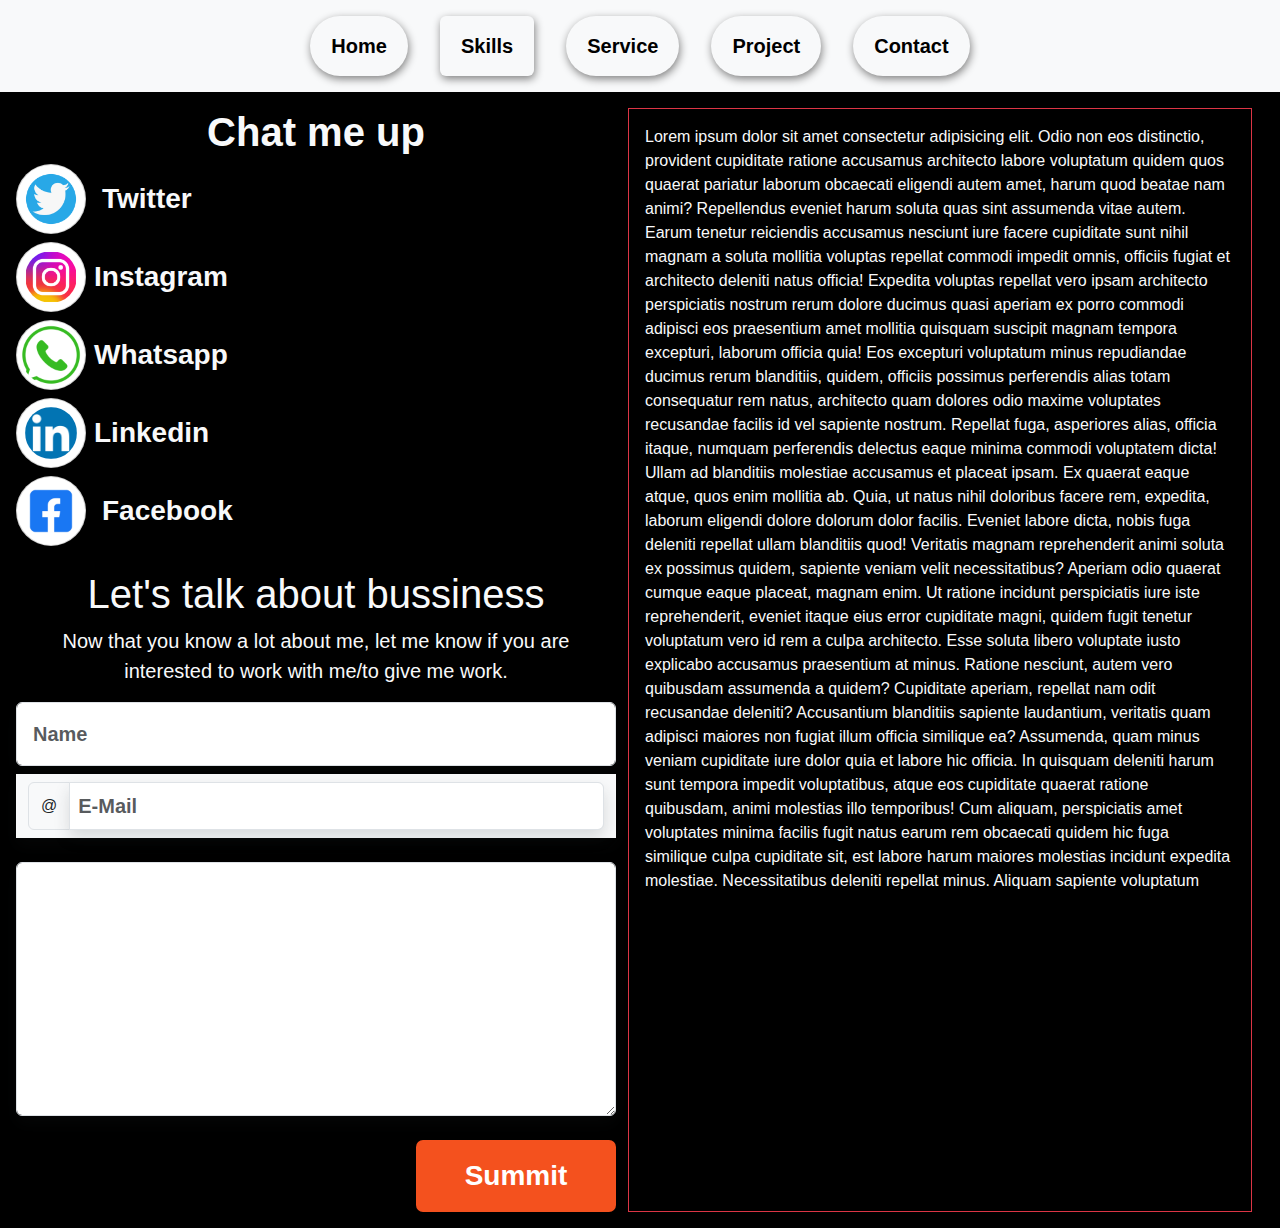
==== commit ea92fab7: "portfoli" ====
--- a/contact.html
+++ b/contact.html
@@ -67,10 +67,10 @@
                     </a>
                 </div>
                 <div class="my-2 d-flex">
-                    <a href="">
+                    <a href="https://www.instagram.com/direct/inbox/">
                         <img src="./twitter logo png - Google Search/pngtree-instagram-icon-png-image_6315974.png" alt="" width="70" class="card rounded-circle p-2 ">
                     </a>
-                    <a href="" class="my-auto text-decoration-none text-capitalize fs-3 fw-bold  ps-2 text-light">
+                    <a href="https://www.instagram.com/direct/inbox/" class="my-auto text-decoration-none text-capitalize fs-3 fw-bold  ps-2 text-light">
                         Instagram
                     </a>
                 </div>
@@ -118,8 +118,9 @@
 
             </div> 
             
-            <div class="col-lg-6 col-md-6 d-lg-flex d-none text-light border border-danger">
-              Lorem ipsum dolor sit amet consectetur adipisicing elit. Optio, odit nihil! Hic molestias vero quo officiis tenetur eius, eveniet quisquam provident error assumenda molestiae repudiandae alias asperiores velit ipsum dicta impedit incidunt, doloribuexplicabo nam possimus, exercitationem similique praesentium impedit illum. Eaqudoloremque? Maxime, consequatur possimus. Praesentium error laudantium placeat quo nam. Est facere pariatur, qui amet, recusandae modi doloremque veritatis eum necessitatibus labore explicabo totam accusamus voluptatem odit nulla impedit illo! Autem, aliquid, suscipit modi quas atque veniam repellat commodi sunt quasi quaerat odit inventore reprehenderit quidem nemo doloremque quae quis ab dolor explicabo facilis nostrum sed. Hic officia totam velit? Sequi quaerat adipisci quas, laboriosam enim id, fuga velit, ratione asperiores atque debitis expedita! Ratione iste ipsam eius velit atque eveniet, non minima libero culpa sapiente sit! Itaque adipisci ipsa velit vel omnis, dicta quidem aut fugiat perspiciatis repellat est facilis corrupti eaque aliquid quas cum magni quasi dolores, excepturi ad quia sit esse ex ut. Assumenda libero eos placeat nostrum adipisci consequuntur et sit labore tenetur debitis quisquam pariatur odio ab a non reprehenderit, explicabo aut ea eligendi quas illum porro recusandae totam mollitia. Mollitia ducimus explicabo, dolore et aliquam ratione ea saepe quos incidunt odio eaque. Voluptatibus animi nemo eius! Pariatur, accusantium ea odit commodi tempora dicta eos est ratione suscipit ipsam adipisci impedit numquam excepturi ullam voluptates et quibusdam! Assumenda minima eius voluptatem harum sequi saepe, ipsa laboriosam nulla excepturi voluptatum perspiciatis ad quam, aut consequatur esse dolorem eveniet ullam fugit iusto dignissimos animi, accusamus sit! Ab sed eos quae nobis repudiandae at pariatur illum aut dolore maxime perferendis tempore, ea hic sapiente esse, quaerat odit vel sequi corporis ut modi ipsum harum aliquid? Doloribus magnam quo quas laboriosam dolor numquam, ut distinctio cum quasi inventore, ab cumque eveniet odit cupiditate. Iusto corporis autem a vitae necessitatibus maxime similique impedit deleniti, iste commodi laboriosam tempore velit! Sed porro optio, dolorum nam aut quae maiores officiis blanditiis id veniam, quam eaque delectus facilis doloribus ab iusto illum est, magnam ea odio harum tenetur vitae recusandae repellat. Sequi dolor reiciendis nihil voluptates corporis. Beatae atque facere nihil ipsum recusandae iusto fugiat aliquam? Ullam maiores, repellat tempore voluptatum ut impedit nesciunt excepturi porro architecto hic suscipit temporibus laudantium incidunt vitae enim aut autem consequatur eum quos quam est repudiandae dignissimos. Quibusdam cum ea nam. Voluptas enim expedita quam harum. Ipsum, corporis inventore. Nam soluta aut praesentium accusamus alias illum nostrum tenetur vitae pariatur eos, quasi aperiam deleniti corporis voluptates provident reiciendis suscipit, sequi, non sit temporibus hic cumque distinctio! Error asperiores possimus minima rerum porro nemo quasi delectus, ut totam iure ratione adipisci assumenda a quos quo harum autem est quod optio pariatur maiores eaque deleniti sequi! Magnam libero repellendus laudantium maiores voluptatem perferendis voluptas quaerat vitae ex reprehenderit dolores autem, enim tempore ab tempora sequi eos omnis quibusdam dicta velit corrupti officiis sunt dolore? Minima modi iure facere nobis numquam quae quisquam corporis soluta nesciunt dolores, optio omnis doloribus quo vero nam nulla iusto blanditiis fugiat voluptatem. Harum reprehenderit commodi pariatur natus alias eaque iusto neque distinctio officiis ab beatae sequi quaerat, qui deserunt fugit fuga libero laudantium vitae totam minus, reiciendis tempora? Fuga repellendus 
+            <div class="col-lg-6 col-md-6 d-lg-flex d-none text-light border border-danger p-3">
+                Lorem ipsum dolor sit amet consectetur adipisicing elit. Odio non eos distinctio, provident cupiditate ratione accusamus architecto labore voluptatum quidem quos quaerat pariatur laborum obcaecati eligendi autem amet, harum quod beatae nam animi? Repellendus eveniet harum soluta quas sint assumenda vitae autem. Earum tenetur reiciendis accusamus nesciunt iure facere cupiditate sunt nihil magnam a soluta mollitia voluptas repellat commodi impedit omnis, officiis fugiat et architecto deleniti natus officia! Expedita voluptas repellat vero ipsam architecto perspiciatis nostrum rerum dolore ducimus quasi aperiam ex porro commodi adipisci eos praesentium amet mollitia quisquam suscipit magnam tempora excepturi, laborum officia quia! Eos excepturi voluptatum minus repudiandae ducimus rerum blanditiis, quidem, officiis possimus perferendis alias totam consequatur rem natus, architecto quam dolores odio maxime voluptates recusandae facilis id vel sapiente nostrum. Repellat fuga, asperiores alias, officia itaque, numquam perferendis delectus eaque minima commodi voluptatem dicta! Ullam ad blanditiis molestiae accusamus et placeat ipsam. Ex quaerat eaque atque, quos enim mollitia ab. Quia, ut natus nihil doloribus facere rem, expedita, laborum eligendi dolore dolorum dolor facilis. Eveniet labore dicta, nobis fuga deleniti repellat ullam blanditiis quod! Veritatis magnam reprehenderit animi soluta ex possimus quidem, sapiente veniam velit necessitatibus? Aperiam odio quaerat cumque eaque placeat, magnam enim. Ut ratione incidunt perspiciatis iure iste reprehenderit, eveniet itaque eius error cupiditate magni, quidem fugit tenetur voluptatum vero id rem a culpa architecto. Esse soluta libero voluptate iusto explicabo accusamus praesentium at minus. Ratione nesciunt, autem vero quibusdam assumenda a quidem? Cupiditate aperiam, repellat nam odit recusandae deleniti? Accusantium blanditiis sapiente laudantium, veritatis quam adipisci maiores non fugiat illum officia similique ea? Assumenda, quam minus veniam cupiditate iure dolor quia et labore hic officia. In quisquam deleniti harum sunt tempora impedit voluptatibus, atque eos cupiditate quaerat ratione quibusdam, animi molestias illo temporibus! Cum aliquam, perspiciatis amet voluptates minima facilis fugit natus earum rem obcaecati quidem hic fuga similique culpa cupiditate sit, est labore harum maiores molestias incidunt expedita molestiae. Necessitatibus deleniti repellat minus. Aliquam sapiente voluptatum 
+                
             </div>
         </div>
     </div>
--- a/style.css
+++ b/style.css
@@ -91,24 +91,18 @@
 }
 #move {
   animation-name: move;
-  animation-duration: 5s;
-  animation-timing-function: ease ;
+  animation-duration: 4s;
+  animation-timing-function: ease-in-out ;
   animation-iteration-count: infinite;
 }
 @keyframes move {
   0%{
-    /* transform: scale(1.1,1.1); */
     margin-top: 0px;
-    /* margin-right: 20px; */
   }
   50%{
-    /* transform: scale(1,1); */
     margin-top: 40px;
-    /* margin-left: 20px; */
   }
   100%{
-    /* transform: scale(1.1,1.1); */
     margin-top: 0px;
-    /* margin-right: 20px; */
   }
 }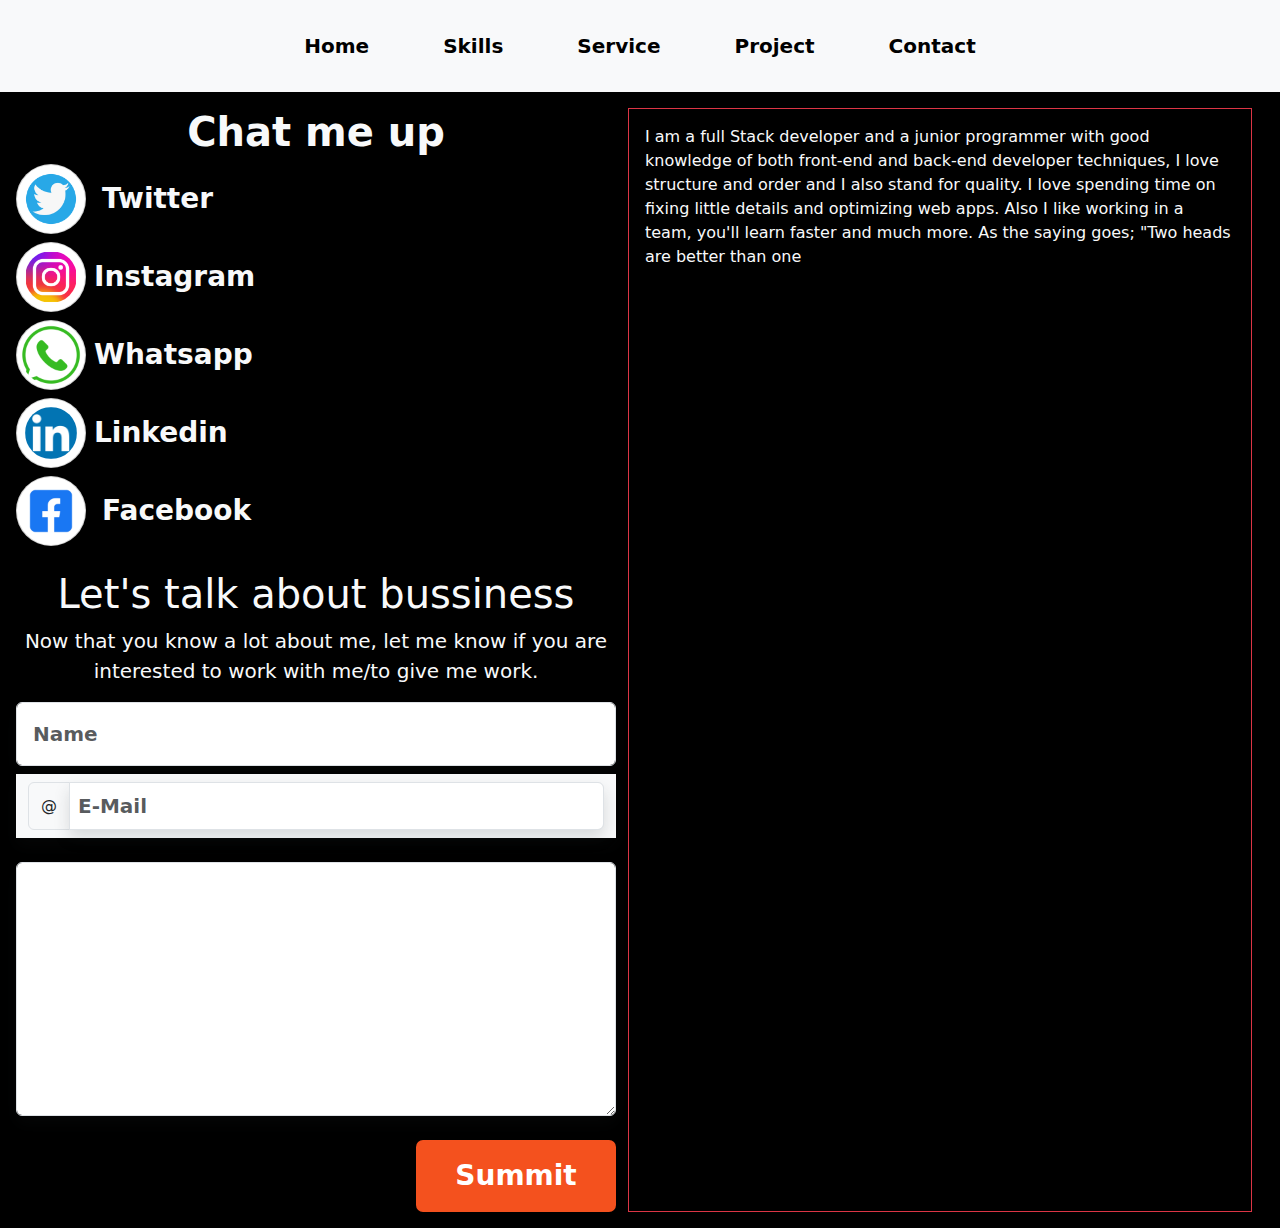
==== commit 16082fb4: "Portfolio" ====
--- a/contact.html
+++ b/contact.html
@@ -5,7 +5,7 @@
         <meta http-equiv="X-UA-Compatible" content="IE=edge">
         <meta name="viewport" content="width=device-width, initial-scale=1.0">
         <title>Document</title>
-        <link rel="stylesheet" href="./style.css">
+        <!-- <link rel="stylesheet" href="./style.css"> -->
 
         <link rel="stylesheet" href="./bootstrap-5.3.0-alpha1-dist/bootstrap-5.3.0-alpha1-dist/css/bootstrap.css">
         
@@ -13,8 +13,45 @@
 
         <link
         rel="stylesheet"
-        href="https://cdnjs.cloudflare.com/ajax/libs/animate.css/4.1.1/animate.min.css"
-      />
+        href="https://cdnjs.cloudflare.com/ajax/libs/animate.css/4.1.1/animate.min.css"/>
+        <style>
+            body {
+                background-color: black;
+                
+            }
+            #button {
+                border-radius: 7px;
+                background-color: #f4511e;
+                border: none;
+                color: #FFFFFF;
+                padding: 15px;
+                width: 200px;
+                transition: all 0.5s;
+                }
+
+                #button span {
+                cursor: pointer;
+                position: relative;
+                transition: 0.5s;
+                }
+
+                #button span:after {
+                content: '\00bb';
+                position: absolute;
+                opacity: 0;
+                top: 0;
+                right: -20px;
+                transition: 0.5s;
+                }
+
+                #button:hover span {
+                padding-right: 25px;
+                }
+
+                #button:hover span:after {
+                opacity: 1;
+                }
+        </style>
     </head>
     <body>
         <nav class="navbar navbar-expand-lg bg-body-tertiary sticky-top   bg-dark">
@@ -70,7 +107,7 @@
                     <a href="https://www.instagram.com/direct/inbox/">
                         <img src="./twitter logo png - Google Search/pngtree-instagram-icon-png-image_6315974.png" alt="" width="70" class="card rounded-circle p-2 ">
                     </a>
-                    <a href="https://www.instagram.com/direct/inbox/" class="my-auto text-decoration-none text-capitalize fs-3 fw-bold  ps-2 text-light">
+                    <a href="https://www.instagram.com/direct/new/" class="my-auto text-decoration-none text-capitalize fs-3 fw-bold  ps-2 text-light">
                         Instagram
                     </a>
                 </div>
@@ -119,7 +156,7 @@
             </div> 
             
             <div class="col-lg-6 col-md-6 d-lg-flex d-none text-light border border-danger p-3">
-                Lorem ipsum dolor sit amet consectetur adipisicing elit. Odio non eos distinctio, provident cupiditate ratione accusamus architecto labore voluptatum quidem quos quaerat pariatur laborum obcaecati eligendi autem amet, harum quod beatae nam animi? Repellendus eveniet harum soluta quas sint assumenda vitae autem. Earum tenetur reiciendis accusamus nesciunt iure facere cupiditate sunt nihil magnam a soluta mollitia voluptas repellat commodi impedit omnis, officiis fugiat et architecto deleniti natus officia! Expedita voluptas repellat vero ipsam architecto perspiciatis nostrum rerum dolore ducimus quasi aperiam ex porro commodi adipisci eos praesentium amet mollitia quisquam suscipit magnam tempora excepturi, laborum officia quia! Eos excepturi voluptatum minus repudiandae ducimus rerum blanditiis, quidem, officiis possimus perferendis alias totam consequatur rem natus, architecto quam dolores odio maxime voluptates recusandae facilis id vel sapiente nostrum. Repellat fuga, asperiores alias, officia itaque, numquam perferendis delectus eaque minima commodi voluptatem dicta! Ullam ad blanditiis molestiae accusamus et placeat ipsam. Ex quaerat eaque atque, quos enim mollitia ab. Quia, ut natus nihil doloribus facere rem, expedita, laborum eligendi dolore dolorum dolor facilis. Eveniet labore dicta, nobis fuga deleniti repellat ullam blanditiis quod! Veritatis magnam reprehenderit animi soluta ex possimus quidem, sapiente veniam velit necessitatibus? Aperiam odio quaerat cumque eaque placeat, magnam enim. Ut ratione incidunt perspiciatis iure iste reprehenderit, eveniet itaque eius error cupiditate magni, quidem fugit tenetur voluptatum vero id rem a culpa architecto. Esse soluta libero voluptate iusto explicabo accusamus praesentium at minus. Ratione nesciunt, autem vero quibusdam assumenda a quidem? Cupiditate aperiam, repellat nam odit recusandae deleniti? Accusantium blanditiis sapiente laudantium, veritatis quam adipisci maiores non fugiat illum officia similique ea? Assumenda, quam minus veniam cupiditate iure dolor quia et labore hic officia. In quisquam deleniti harum sunt tempora impedit voluptatibus, atque eos cupiditate quaerat ratione quibusdam, animi molestias illo temporibus! Cum aliquam, perspiciatis amet voluptates minima facilis fugit natus earum rem obcaecati quidem hic fuga similique culpa cupiditate sit, est labore harum maiores molestias incidunt expedita molestiae. Necessitatibus deleniti repellat minus. Aliquam sapiente voluptatum 
+                I am a full Stack developer and a junior programmer with good knowledge of both front-end and back-end developer techniques, I love structure and order and I also stand for quality. I love spending time on fixing little details and optimizing web apps. Also I like working in a team, you'll learn faster and much more. As the saying goes; "Two heads are better than one 
                 
             </div>
         </div>
--- a/style.css
+++ b/style.css
@@ -5,7 +5,7 @@
 	/* background: linear-gradient(-45deg, #ee7752, #e73c7e, #23a6d5, #23d5ab);
 	background-size: 400% 400%;
 	animation: gradient 6s ease infinite; */
-  background-color: black;
+  background-color: #eff0f4;
 	height: 100%;
 }
 
@@ -57,38 +57,7 @@
   /* padding: 10px; */
   /* margin: 20px; */
 }
-#button {
-  border-radius: 7px;
-  background-color: #f4511e;
-  border: none;
-  color: #FFFFFF;
-  padding: 15px;
-  width: 200px;
-  transition: all 0.5s;
-}
 
-#button span {
-  cursor: pointer;
-  position: relative;
-  transition: 0.5s;
-}
-
-#button span:after {
-  content: '\00bb';
-  position: absolute;
-  opacity: 0;
-  top: 0;
-  right: -20px;
-  transition: 0.5s;
-}
-
-#button:hover span {
-  padding-right: 25px;
-}
-
-#button:hover span:after {
-  opacity: 1;
-}
 #move {
   animation-name: move;
   animation-duration: 4s;
